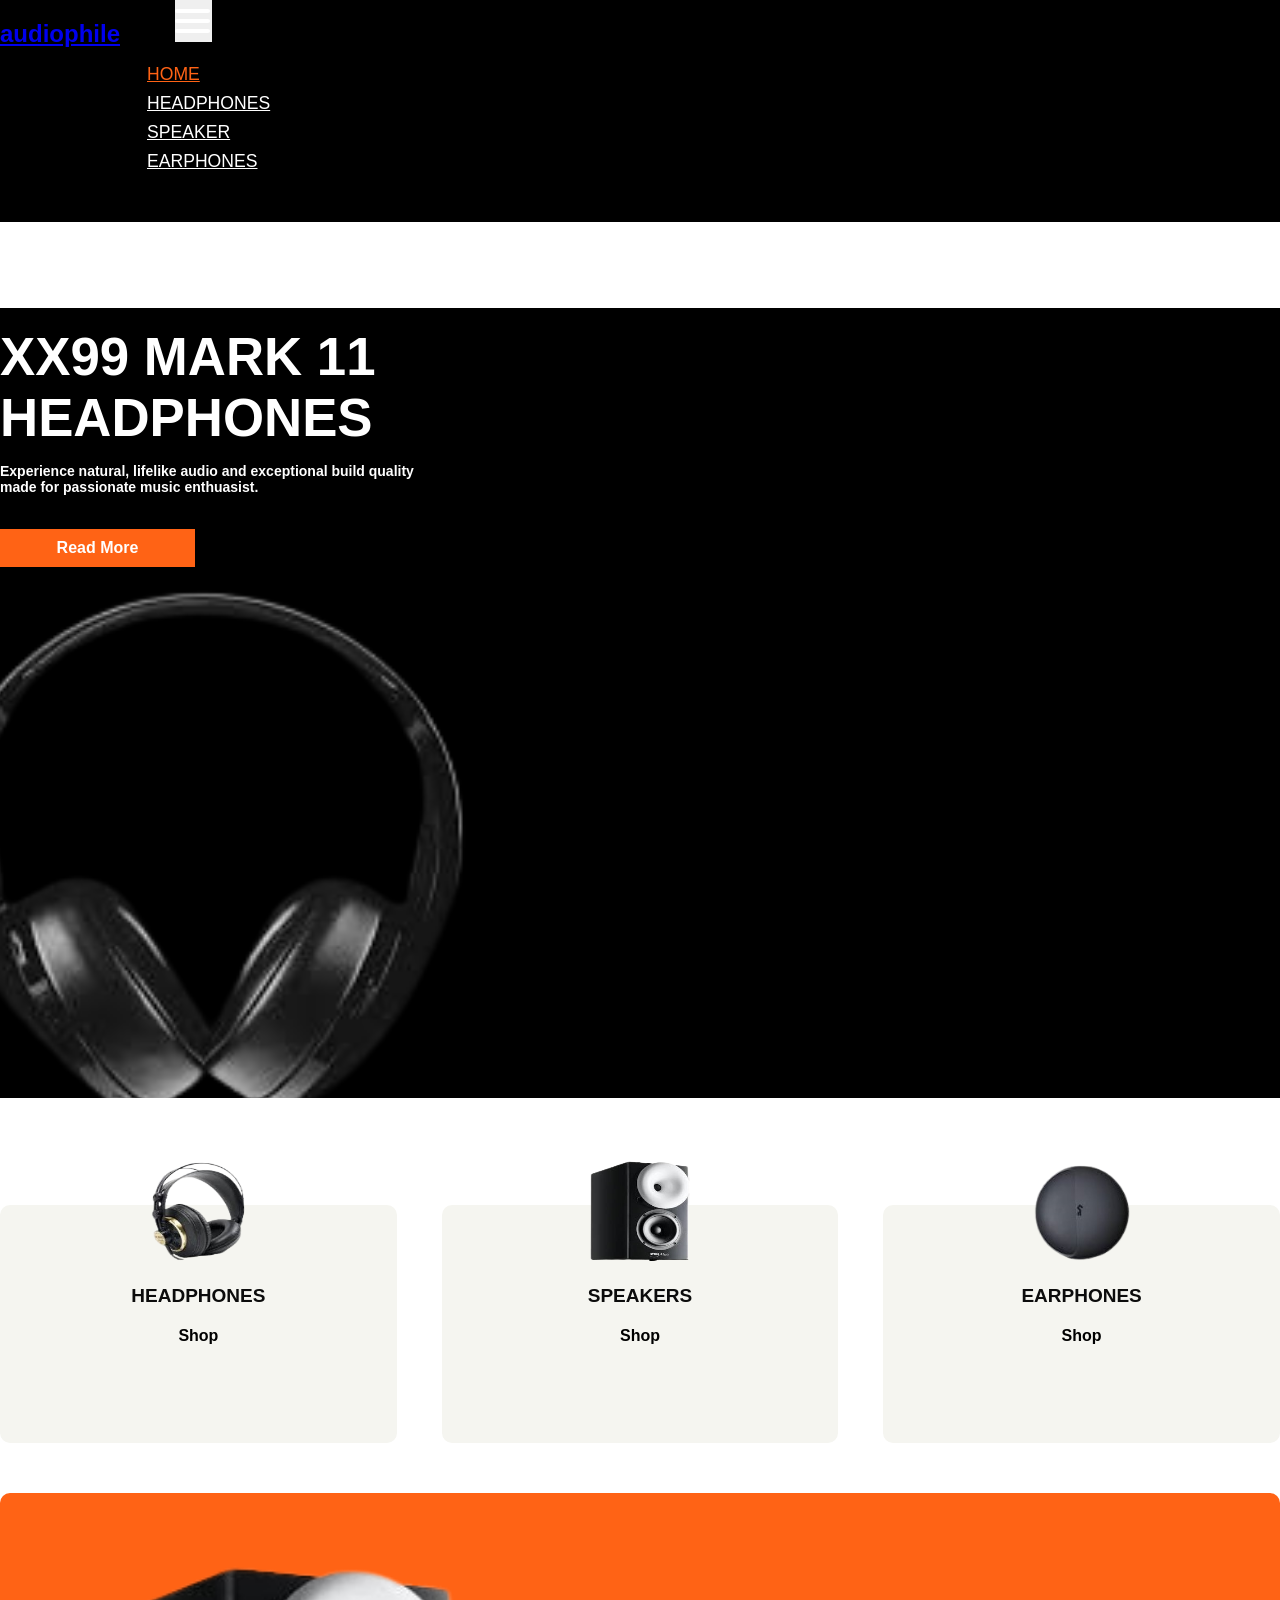
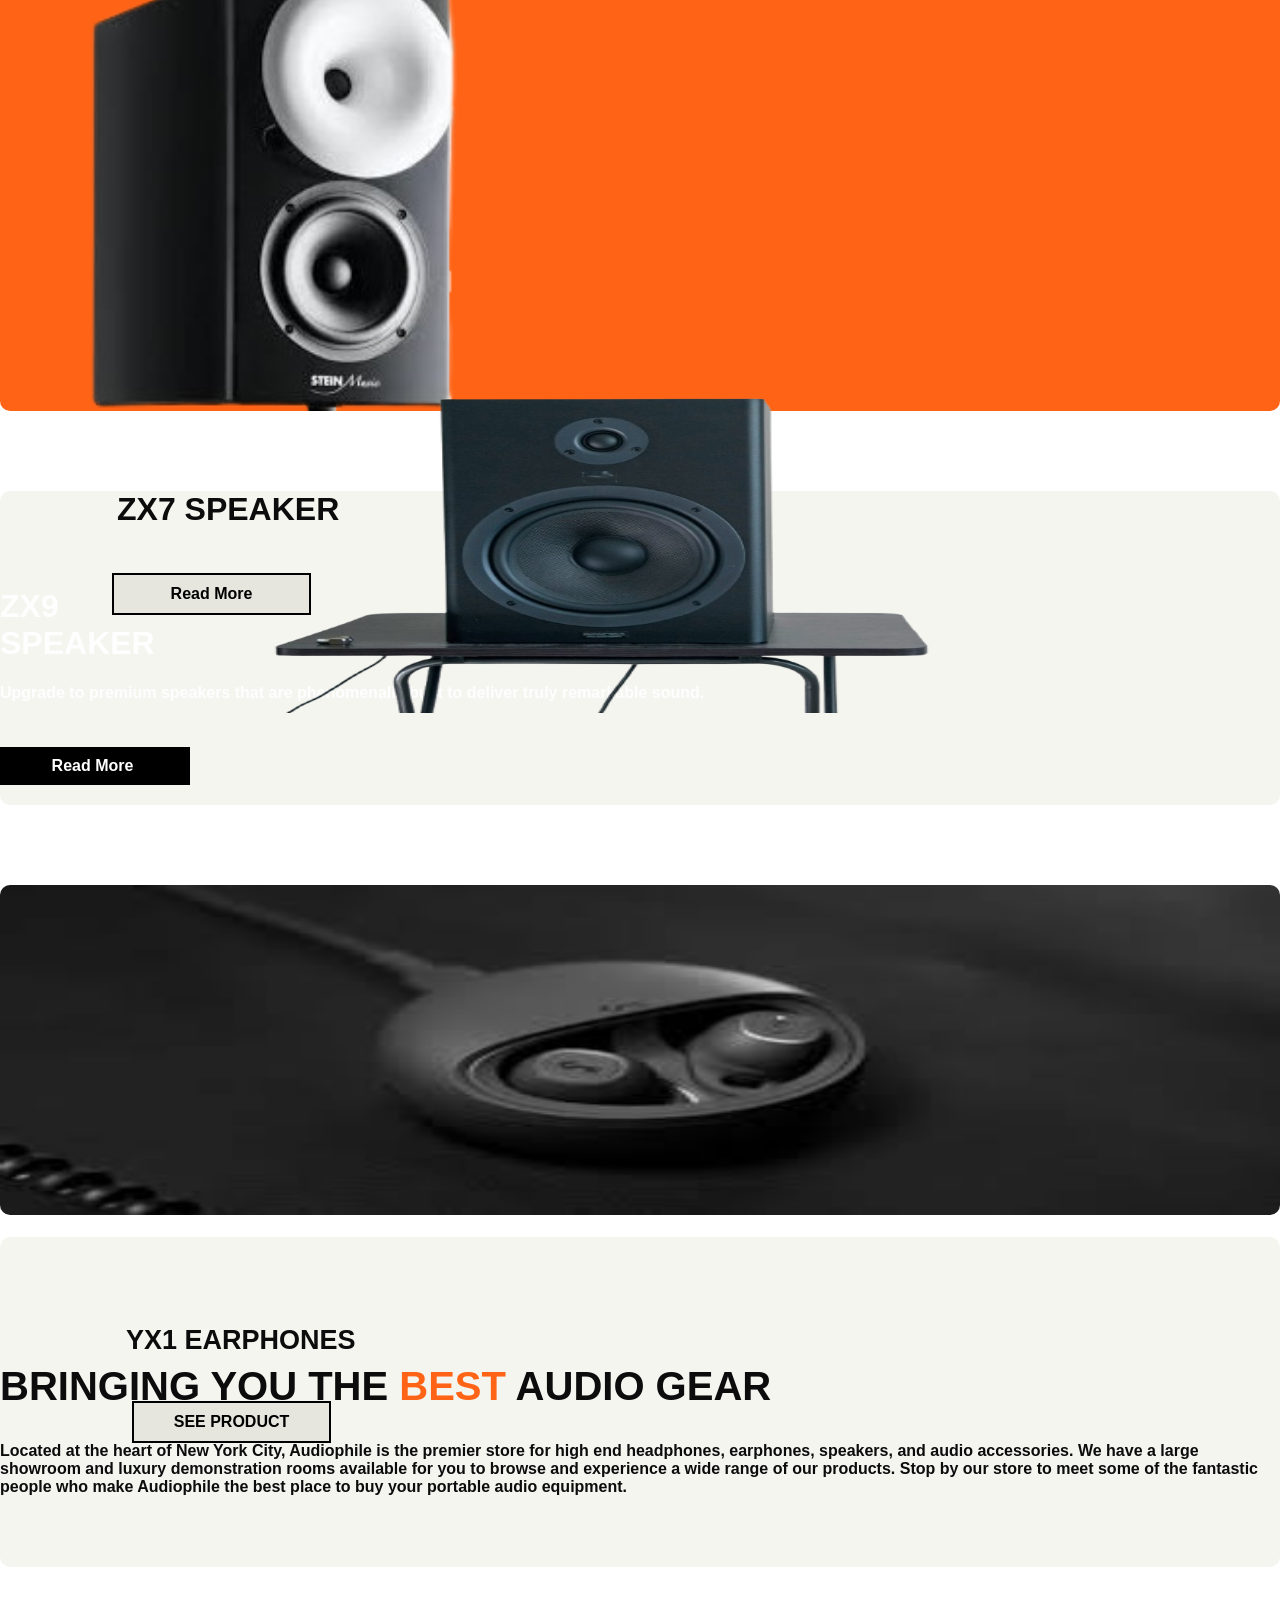
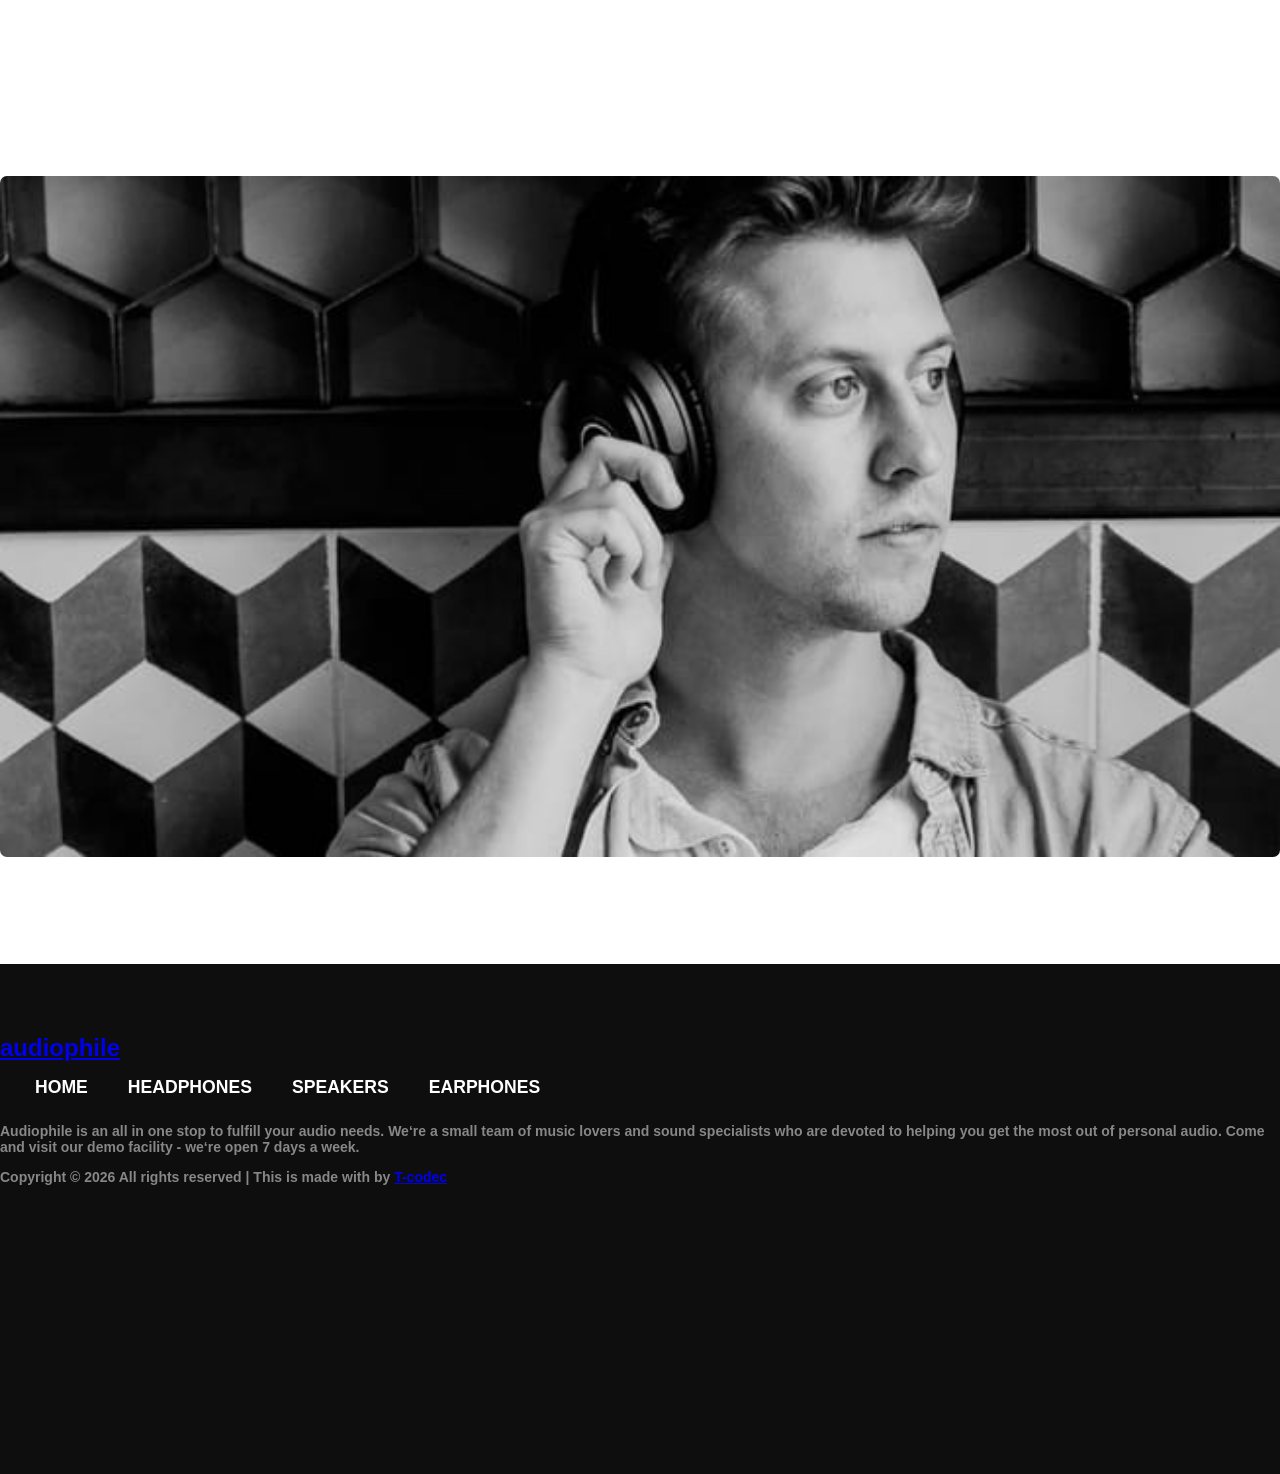
==== index.html @ b7ffacda "Initial commit" ====
<!DOCTYPE html>
<html lang="en">
<head>
    <meta charset="UTF-8">
    <meta name="viewport" content="width=device-width, initial-scale=1.0">
    <title>Document</title>
   
  <!-- Your custom CSS (optional) -->
  <link rel="stylesheet" href="style.css">
  <link rel="stylesheet" href="responsive.css">
  <script src="script.js">
    
  </script>
</head>
<body>
<!-- 

  <div id="spinner">
    <div class="spinner-grow" role="status">
  
    </div>
  </div>  -->
  <div id="project-content" style="display: ;">
    
        <nav class="navbar navbar-expand-lg navbar-dark fixed-top " style="background-color: rgb(0, 0, 0);">
          <div class="container nav-b sector">
              <a class="navbar-brand spinr" href="#">audiophile</a>
            <button class="navbar-toggler" type="button" data-toggle="collapse" data-target="#navbarNav" aria-controls="navbarNav" aria-expanded="false" aria-label="Toggle navigation">
              <span class="navbar-toggler-icon"></span>
            </button>
            <div class="collapse navbar-collapse " id="navbarNav">
              <ul class="navbar-nav ml-auto ">
                  <li class="nav-item active ">
                    <a class="nav-link active " href="index.html">HOME</a>
                  </li>
                  <li class="nav-item  ">
                    <a class="nav-link" href="headphone.html">HEADPHONES</a>
                  </li>
                  <li class="nav-item">
                    <a class="nav-link" href="speaker.html"> SPEAKER</a>
                  </li>
                  <li class="nav-item">
                    <a class="nav-link" href="earphone.html">EARPHONES</a>
                  </li>
        
                  
                </ul>
            </div>
       
            <form class="form-inline" >
            <a href="cart.html">  <i class="	fa fa-shopping-cart set " aria-hidden="true" style="color: #ffffff;"></i></a>
            </button>
          </form>
          </div>
        </nav>
      
        
      </header>







      

<section class="section-body">

  <div class="container ">
        <div class="row mt-5 ">
      <div class="col-md-6 mt-5">
        <div class="detail-box">
          <P class="see"> NEW PRODUCT </P>
          <h1>
            XX99 MARK 11 <br>
            HEADPHONES
          </h1>
          <p>
           Experience natural, lifelike audio and exceptional build quality made for passionate music enthuasist.
          </p>
          <div class="btn-box">
            <a href="headphone_info.html" class="btn1">
              Read More
            </a>
          </div>
        </div>
      </div>
      <div class="col-md-6 mt-5">
        <div class="img-box">
          <img src="images/download-removebg-preview.png" alt="" class="head">
        </div>
      </div>


      
</section>
<div class="container">
<section class="categories">
<div class="category">
<img src="images/download__27_3-removebg-preview.png" alt="Headphones">
<h3>HEADPHONES</h3>
<a href="">Shop <i class=" fa fa-angle-right" ></i></a>

</div>
<div class="category">
  <img src="images/download__21_-removebg-preview.png" alt="Speakers">
  <h3>SPEAKERS</h3>
  <a href="">Shop <i class=" fa fa-angle-right"></i></a>
  
  </div>
  <div class="category">
    <img src="images/download__26_-removebg-preview.png" alt="Earphones">
    <h3>EARPHONES</h3>
    <a href="">Shop <i class=" fa fa-angle-right"></i></a>
    
    </div>

</section>
</div>
  <div class="container">
  <div class=" bucket mt-5 ">
  <div class="row  ">

    <div class="col-lg-6">
      <img  src="images/download__21_-removebg-preview.png" alt="Card image"  class="dote">
     
  </div>

  <div class="col-md-6 copt ">
    <div class="box">
      <h1 class="bot">
ZX9 <br>
  SPEAKER
      </h1>
      <p class="bat text-md-start ">
Upgrade to premium speakers that are phenomenally built to deliver truly remarkable sound.
      </p>
      <div class="btn-box-2">
        <a href="" class="btn2">
          Read More
        </a>
      </div>
    </div>
  </div>
</div>

</div>
</div>

<div class="container">
  <div class="zx7-box mt-5">
<div class="row">

  <div class="col-lg-6 dept">
    <h1>ZX7  SPEAKER</h1>
    <div class="btn-box-3">
      <a href="" class="btn3">
        Read More
      </a>
    </div>
  </diV>

  <div class="col-sm-6 ">
<img src="images/zx7_speaker-removebg-preview.png" alt="" class="sept">
  </div>
</div>

  </div>
</div>




<div class="container">
<div class="yx1">
  <div class="row mt-5">
    <div class="col-lg-6 mb-4">
      <div class="container-yx1">
<img src="images/earphone.jpeg" alt="" class="dett">
      </div>
    </div>
      <div class="col-lg-6  mb-5 " >

<div class="contain">
  <div class=" depto">
    <h1>YX1 EARPHONES</h1>
    <div class="btn-box-4">
      <a href="" class="btn4">
      SEE PRODUCT
      </a>
    </div>
  </diV>
</div>
      </div>
  </div>
</div>
</div>

<div class="container ">
  <div class="row mt-3 " style="margin-top: -141px;">
    <div class="col-lg-6 copy">
<h2>  BRINGING YOU THE  <span style="color: #ff6315;">BEST</span> AUDIO GEAR</h1>
  <p>Located at the heart of New York City, Audiophile is the premier store for high end headphones, earphones, speakers, and audio accessories. We have a large showroom and luxury demonstration rooms available for you to browse and experience a wide range of our products. Stop by our store to meet some of the fantastic people who make Audiophile the best place to buy your portable audio equipment. </p>
    </div> 
      <div class="col-lg-6 paste">
      <img src="images/xx99-mark-ii-headphones-gallery-1.jpg" alt="">
    </div>

  </div>
</div>


<footer class="footer-section">
<div class="container">

  <div class="row">
<div class="col-lg-6 col-md-12">

  <a class="navbar-brand spinr text-white" href="#">audiophile</a>

  <!-- <p class="ten-hag">
    Audiophile is an all in one stop to fulfill your audio needs. We‘re a small team of music lovers and sound specialists who are devoted to helping you get the most out of personal audio. Come and visit our demo facility - we‘re open 7 days a week.
  </p> -->
  <!-- <div class=" pt-5">
    <p>
     
      Copyright &copy;
      <script>
        document.write(new Date().getFullYear());
      </script> All rights reserved | This is made with <i class="icon-heart"
        aria-hidden="true"></i> by <a href="#" target="_blank">T-codec</a>
     
    </p>
  </div> -->
  </div>

<div class="col-lg-6">

       <div class="widget mb-3">
        <ul class="list-unstyled links">
          <li><a href="index.html">HOME</a></li>
          <li><a href="headphone.html">HEADPHONES</a></li>
          <li><a href="speaker.html">SPEAKERS</a></li>
          <li><a href="earphone.html">EARPHONES</a></li>
        </ul>
        </div>
        <!-- <div class="icons mb-3">
         
          <ul class="list-unstyled links">
            <li><a href="#"><i class="fa fa-facebook"></i></a></li>
  
            <li><a href="#"><i class="fa fa-twitter"></i></a></li>
            <li><a href="#"><i class=" fa fa-instagram"></i></a></li>
          </ul>
        </div> -->
</div>

  </div>

</div>
<div class="container">
  <div class="row">

    <div class="col-lg-6">
        <p class="ten-hag">
      Audiophile is an all in one stop to fulfill your audio needs. We‘re a small team of music lovers and sound specialists who are devoted to helping you get the most out of personal audio. Come and visit our demo facility - we‘re open 7 days a week.
    </p>
    </div>
  </div>
</div>
<div class="container">
  <div class="row">
    <div class="col-lg-6">
  <div class="">
    <p class="copyright">
     
      Copyright &copy;
      <script>
        document.write(new Date().getFullYear());
      </script> All rights reserved | This is made with <i class="icon-heart"
        aria-hidden="true"></i> by <a href="#" target="_blank">T-codec</a>
     
    </p>
  </div>
    </div>
    <div class="col-lg-6">
             <div class="icons ">
         
          <ul class="list-unstyled der">
            <li><a href="#"><i class="fa fa-facebook"></i></a></li>
  
            <li><a href="#"><i class="fa fa-twitter"></i></a></li>
            <li><a href="#"><i class=" fa fa-instagram"></i></a></li>
          </ul>
        </div>
    </div>
  </div>
</div>
</div>
</footer>


<script src="https://code.jquery.com/jquery-3.5.1.slim.min.js"></script>
<script src="https://cdn.jsdelivr.net/npm/@popperjs/core@2.5.4/dist/umd/popper.min.js"></script>
<script src="https://stackpath.bootstrapcdn.com/bootstrap/4.5.2/js/bootstrap.min.js"></script>

</body>
</html>
---- style.css ----
body {
font-family: Arial, Helvetica, sans-serif;
  color: #0c0c0c;
  background-color: #ffffff;
  overflow-x: hidden;
  font-weight: bold;
  margin: 0 auto;
  box-sizing: border-box;
}
/* ################## Nav-bar #####################*/




#spinner{
  position: fixed;
  top: 50%;
  left: 50%;
  transform: translate(-50%, -50%);
  z-index: 1000;
}

.spinner-grow{
  border: 4px solid rgb(255, 255, 255);
 border: 9px solid #bf6937;
 width: 50px;
 height: 50px;

}


.header_section {
  background-color:  rgb(14 14 14);
  position: relative;
  -webkit-clip-path: polygon(50% 0%, 100% 0, 100% 100%, 28.5% 100%, 26.5% 86%, 0 84%, 0 0);
          clip-path: polygon(50% 0%, 100% 0, 100% 100%, 28.5% 100%, 26.5% 86%, 0 84%, 0 0);
}



.header_section .nav_container {
  margin: 0 auto;
}
/* .nav-b{
  border-bottom: 1px solid rgb(255, 255, 255);
} */
.navbar-expand-lg .navbar-collapse {
  margin-left: 139px;
}
.navbar-dark .navbar-toggler {
  /* color: rgba(255, 255, 255, .55); */
  padding: 0;
  width: 37px;
  height: 42px;
  margin-left: 51px;
  transition: all 0.3s;
  border: none;
}
.navbar-dark .navbar-toggler span{
    display: block;
  width: 35px;
  height: 4px;
  background-color: #ffffff;
  margin: 7px 0;

  transition: all 0.3s;
  position: relative;
  border-radius: 5px;
  transition: all 0.3s;
  border: none;

}

.navbar-dark .navbar-toggler span::before, .navbar-dark .navbar-toggler span::after {
  content: "";
  position: absolute;
  left: 0;
  height: 100%;
  width: 100%;
  background-color: #ffffff;
  top: -10px;
  border-radius: 5px;

  transition: all 0.3s;
  border: none;

}

.navbar-dark .navbar-toggler span::after {
  top: 10px;
  border: none;

}



.navbar-brand  {
      font-weight: bold;
      font-size: 24px;
   font-family: Arial, Helvetica, sans-serif;

    }

    .form-inline{
      margin-left: 120px;
    }

    .set{
      font-size: 30px;
      margin-left: 182px;
      cursor: pointer;
    }


.nav-item{
    padding-left: 60px;
    position: relative;
    left: -24px;
   color: white;
    }

.navbar .navbar-nav .nav-link {
    position: relative;
    margin-left: -28px;
    padding: 35px 0;
    color: #FFFFFF;
    font-weight: 500;
    outline: none;
    transition: .5s;
    height: none;
  
   
  }
.navbar .navbar-nav .nav-link:hover,
.navbar .navbar-nav .nav-link.active {
   color: #ff6315;
}


.sticky-top.navbar .navbar-nav .nav-link:hover,
.sticky-top.navbar .navbar-nav .nav-link.active {
   color: #ff6315;
}

    .set{
      font-size: 30px;
      margin-left: 182px;
    }



    .bottom-b{
      background-color: white;
    }
    .section-body{
background-color: rgb(0, 0, 0);
 flex: 1;
display: flex;
 align-items: center;
position: relative;
height: 600px;
padding: 45px 0 145px 0;
overflow: hidden;
margin-top: 86px;
    }

.detail-box{
  margin-top: 80px;
}
    
    .section-body .detail-box h1 {
  font-size: 3.3rem;
  font-weight: bold;
  text-transform: uppercase;
  margin-bottom: 15px;
  color: #ffffff;
}


.section-body .detail-box p {
  color: #fefefe;
  font-size: 14px;
  width: 67%;
}
.section-body .detail-box .see{
 font-family: Cambria, Cochin, Georgia, Times, 'Times New Roman', serif;
 color: var(--clr-neutral-54);
 font-size: 17px;
}

.section-body.detail-box .btn-box {
 
  display: flex;
  margin: 0 -5px;
  margin-top: 25px;
}

.section-body .detail-box .btn-box a {
  margin: 20px 0;
  text-align: center;
  width: 165px;
}

.section-body .btn1 {
  display: inline-block;
  padding: 10px 15px;
  background-color: #ff6315;
  color: #ffffff;
  border-radius: 0;
text-decoration: none;
  transition: all 0.3s;
  border: none;
}


.section-body .detail-box .btn-box .btn1:hover {
  background-color: #ff6315;
}


.head {

    margin-top: -33px;
    width: 565px;
    height: 565px;
    margin-left: -84px;

}

.card-lot{
padding: 100px 0px;
}




.categories{
  display: flex;
  justify-content: space-between;
  padding: 50px 0;
  margin-top: 57px;
}
.category{
  text-align: center;
  background-color:#f5f5f0;
  width: 31%;
  height: 237px;
  border-radius: 10px;
}
.category img{
  width: 135px;
  height: 135px;
  margin-top: -44px;
  position: relative;
  
}
.category h3{
  margin: 20px 0;
  font-weight: bold;
  font-size: 19px;
  font-family: Arial, Helvetica, sans-serif;
}

.category a{
  color: #000000;
  text-decoration: none;
  font-weight: bold;
}
.fa .fa-angle-right {
font-size: 17px;
font-weight: bold;
color: #ff5a33;
size: 80px;
}

.bucket{
  width: 100%;
   height: 518px;
   margin-bottom: 80px;
  /* background-image: url(images/starey.jpg);
  background-size: cover;
  background-repeat: no-repeat; */
  background-color: #ff6315;
     border-radius: 10px;
}



.dote{
  width: 367px;
  margin-top: 73px;
  margin-left: 90px;
}
.box{
  margin-top:173px;
}



.bot{
color: #fefefe;
}


.bat{
  color: #fefefe;
  width: 100%;
}

 .btn-box-2 {
 
  display: flex;
  margin: 0 -5px;
  margin-top: 25px;
}

 .btn-box-2 a {
  margin: 20px 0;
  text-align: center;
  width: 165px;
  color: white;
}

 .btn2 {
  display: inline-block;
  padding: 10px 15px;
  background-color:black;
  color: #ffffff;
  border-radius: 0;
text-decoration: none;
  transition: all 0.3s;
  border: none;
}


 .btn2:hover {
color: #ff6315;
 }




 .zx7-box{
  width: 100%;
  height: 314px;
  background-color: #f5f5f0;
  border-radius: 10px;
  margin-bottom: 80px;
  /* margin-top: px; */
 }
.dept{
  margin-top: 76px;
  margin-left: 117px;
  

}
.dept h1{
  font-family: 'Segoe UI', Tahoma, Geneva, Verdana, sans-serif;
}


.btn-box-3 {
 
  display: flex;
  margin: 0 -5px;
  margin-top: 25px;
}

 .btn-box-3 a {
  margin: 20px 0;
  text-align: center;
  width: 165px;
  color: black;
  font-weight: bold;
}

 .btn3 {
  display: inline-block;
  padding: 10px 15px;
  background-color:rgb(230, 230, 223) ;
  color: #000000;
  border-radius: 0;
text-decoration: none;
  transition: all 0.3s;
  border: 2px solid black;
}


 .btn3:hover {
color: white;
background-color: #000000;
 }


 .sept{
  width: 782px;
  height: 339px;
  margin-left: 199px;
  margin-top: -261px;
 }


 .yx1{
width: 100%;
height: 295px;


 }



.dett{
width: 100%;
  border-radius: 10px;
 height: 330px;
}


.contain{
  background-color: #f5f5f0;
  border-radius: 10px;
height: 330px;
}



.depto{
  position: relative;
  left: 126px;
  top: 88px;
  width: 74%;
}
.depto h1{
  width: 65%;
  font-family: 'Segoe UI', Tahoma, Geneva, Verdana, sans-serif;
  font-weight: bold;
  font-size: 27px;
}


.btn-box-4 {
 
  display: flex;
  margin: 0 -5px;
  margin-top: 25px;
  margin-left: 6px;
}

 .btn-box-4 a {
  margin: 20px 0;
  text-align: center;
  width: 165px;
  color: black;
  font-weight: bold;
}

 .btn4 {
  display: inline-block;
  padding: 10px 15px;
  background-color:rgb(230, 230, 223) ;
  color: #000000;
  border-radius: 0;
text-decoration: none;
  transition: all 0.3s;
  border: 2px solid black;
}


 .btn4:hover {
color: white;
background-color: #000000;
 }

.container .copy{
margin-top: 325px;
}
.container h2{
  font-size: 40px;
    font-weight: bold;
    width: 80%;
}
/* .container p {
  margin-top: 36px;
  font-family: Arial, Helvetica, sans-serif;
  width: 85%;
  color:#666;
} */

.container .paste img{
  border-radius: 7px;
  margin-top: 264px;
  width: 100%;
  height: 65%;
  
}


.footer-section {
  padding: 70px 0;
  font-size: 14px;
  color: rgba(255, 255, 255, 0.5);
background:rgb(14 14 14);
margin-top: 103px;
height: 370px;
overflow: hidden;}

.footer-section .widget h3 {
  color: #ff6315;
    font-size: 18px;
    margin-bottom: 20px; }
  .footer-section .widget .links li {
    margin-bottom: 10px; }
    .footer-section .widget .links li a {
      color: white;
      padding: 20px;
      text-decoration: none;
  }
      .footer-section .widget .links li a:hover {
color: #ff6315;
       }
       .list-unstyled {
        padding-left: 0;
        list-style: none;
        display: flex;
        margin: 15px;
    }
.footer-nav ul{
  list-style: none;
  padding: 0;
}
.footer-nav ul li{
display: inline;
margin: 0 10px;
}
.footer-nav ul li a{
 color: #fff;
 text-decoration: none;
}

    .der{
      margin-top: -70px;

    }
    .icons i{
      font-size: 30px;
      padding: 10px;
   color: white;
   margin-top: 20px;
    }
    .ten-hag{
      font-size: 14px;
    }


    .section-div{
height: 380px;
background-color: #0c0c0c;
align-items: center;
padding: 45px 0 145px 0;
    }
.brown{
  width: 80%;
  height: 600px;
  background-color: #f5f5f0;
  border-radius: 10px;
}

    .GDE H1{
  
      color: white;
      font-weight: bold;
      font-size: 44px;
      align-items: center;
      margin-left: 381px;
      margin-top: 172px;
    }

.product-title{
  font-size: 3rem;
  font-weight: bold;
  color: #000000;
 
}
.product-description{
color: #666;
  font-size: 1rem;
  margin-bottom: 20px;
}
.btn-primary{
  background-color: #ff7b54;
  border: none;
  padding: 10px 20px;
  font-size: 1rem;
}
.btn-primary:hover{

  background-color: #ff5a33;
}
























/* 

    .check{
      font-weight: bold;
      font-size: 35px;
      margin-left: 35px;
      margin-top: 40px;
    }

    .form-control{
  padding:  14px 20px;;
    } */











.goback a{
  text-decoration: none;
  color: black;
  font-weight: bold;
}

.comply h5 {
opacity: 1;
  color: #ff6315;
}

.comply h1 {
  font-weight: bold;
}

.comply h3{
  font-weight: bold;
}

.form-dep {
  display: block;
  padding: .375rem .75rem;
  font-size: 1rem;
  font-weight: 400;
  line-height: 1.5;
  color: #212529;
  background-color: #fff;
  background-clip: padding-box;
  border: 1px solid #ced4da;
  -webkit-appearance: none;
  -moz-appearance: none;
  appearance: none;
  border-radius: .25rem;
  transition: border-color .15s ease-in-out, box-shadow .15s ease-in-out;
}

.dep{
 position: relative;
 left: 10px;
 background-color: #ff6315;
 border: none;
}

.dep:hover{

  background-color: #d87d4a;
}
.img-gallery{
  width: 100%;
  border-radius: 10px;
}


.product-page{
  padding: 0 1rem;
}

    .product-page h1{
      font-size: 2.5rem;
      margin-top: 1rem;
    }

    .product-page h3{
      font-size: 1.75rem;
      color: #333;
    }
    .product-page p{
      font-size: 1rem;
      color: #666;
    }

    .product-page img{
      margin-bottom: 2rem;
    }

.quantity-input{
  max-width: 100px;
}

#decrease, #increase{
width: 40px;
}

#add-to-cart{
  background-color: #d87c49;
  border: none;
  color: white;
  font-weight: bold;
}

#add-to-cart:hover{
  background-color: #bf6937;

}
    .related-products h3{
      font-size: 2rem;
      margin-bottom: 2rem;
      text-align: center;
      font-weight: bold;
    }
    .card{
      border: none;
      text-align: center;
      background-color: #fff;
      box-shadow: 0 4px 10px rgba(0, 0, 0, 0.1);
      border-radius: 5px;
      transition: all 0.3s ease;
      height: 250px;
    }
    .card:hover{
      transform: translateY(-5px);
      box-shadow: 0 6px 15px rgb(0, 0, 0,0.2);
    }
.class-title{

}


    .card-body{
      margin-left: 97PX;
      margin-top: 47px;
    }
    .related-products .card img{
      max-height: 250px;
      object-fit: cover;
      border-top-left-radius: 5px;
      border-top-right-radius: 5px;
    }

    .related-products .btn-outline-primary{
      border-radius: 0;
      margin-top: 1rem;
      color: #fff;
      background-color: #d87d4a;
      border-color: #d87d4a;
    }

    
    .related-products .btn-outline-primary:hover{
  background-color: #f29b6d;
  border-color: #f29b6d;
    }

    ul{
      list-style-type: none;
      padding-left: 0;
    }

    ul li{
      font-size: 1.1rem;
      margin-bottom: 0.5rem;
      color: #333;
    }

  .card-img-top{
    width: 120px;
    height: 150px;
margin-left: 120px;
  }
































  /* cart.css */
/* .cart-container {
  position: fixed;
  top: 0;
  right: 0;
  background-color: #fff;
  padding: 20px;
  border: 1px solid #ddd;
  display: none;
}

.cart-container.show {
  display: block;
}

.cart-count {
  font-size: 18px;
  font-weight: bold;
  margin-left: 10px;
}

.cart-items {
  list-style: none;
  padding: 0;
  margin: 0;
}

.cart-item {
  margin-bottom: 20px;
} */
---- responsive.css ----
@media (max-width: 1250px) {
    .header_section::before {
        width: 75%;
    }

    .header_section {
        clip-path: polygon(50% 0%, 100% 0, 100% 100%, 22% 100%, 20% 86%, 0 84%, 0 0);

    }

}

@media (max-width: 1300px) {}

@media (max-width: 1120px) {}

@media (max-width: 780px) {


    .navbar-dark  .navbar-nav {
    padding-top: 15px;
    /* align-items: center; */
  }


  .navbar-dark  .navbar-nav .nav-item .nav-link {
    padding: 5px 25px;
    margin: 16px -130px;
    background-color:#000000;
    width: 216%;
    box-shadow: 0px 2px 0  white;
border-top: 2px solid white;
  }

  .navbar .navbar-nav .nav-link:hover,
  .navbar .navbar-nav .nav-link.active {
     color: #ff6315;
     background-color: aliceblue;
  }
}

@media (max-width: 991.98px) {
    .nav-link{
      position: fixed;
      left: -30px;
   
    
    }
 .navbar .navbar-nav .nav-link.active::before {
      bottom: -1px;
      left: 0;
      opacity: 1;
  }




.navbar .navbar-nav .nav-link,
.sticky-top.navbar .navbar-nav .nav-link {
    padding: 10px 0;
    margin-left: 0;
    color: white;
}


.navbar .navbar-brand h1 {
    color: white;
}

.navbar .navbar-brand img {
    max-height: 45px;
}

    .set{
           display: none;
    }
  }


  @media (min-width: 992px) {
   

    .sticky-top.navbar {
        position: fixed;
        background:#ff6315;
    }

    .navbar .navbar-nav .nav-link::before {
        position: absolute;
        content: "";
        width: 100%;
        height: 2px;
        bottom: 10px;
        left: 0;
        background:#ff6315;
        opacity: 0;
        transition: .5s;
    }

  
    /* .navbar .navbar-nav .nav-link:hover::before,
    .navbar .navbar-nav .nav-link.active::before {
        bottom: -1px;
        left: 0;
        opacity: 1;
    } */

 

   
}

/*####################### Responsivenesss####################### */
@media (max-width: 768px) {
    /* .nav-b{
      border-bottom:none;
    } */
    
    .head {
      margin-top: -93px;
      margin-left: -19px;
      width: 389px;
  
  }
  
  .section-body .detail-box .see{
    margin-left: 74px;
      color: white;
  }
  .section-body .detail-box p {
    width: 65%;
    /* margin-top: 21px; */
    margin-bottom: 27px;
    margin-left: 32px;
  }
  
  
  .section-body .detail-box h1 {
    font-size: 30px;
    /* margin-left: 37px; */
    margin-left: 28px;
  }
  
  .section-body .detail-box .btn-box a{
    margin-left: 82px;
    margin-top: 10px;
    width: 126px;
  }
  .detail-box {
    margin-top: -264px;
    position: relative;
    top: 418px;
    left: 38px;
  }
  
  .set{
  
    margin-left: 50px;
  }
  
.categories{
padding: 30px 20px;
}
  
  .bucket{
    height: 704px;
  }
  .dote{
    width: 258px;
    position: relative;
    left: -133px;
  }
  
  .box{
  
    margin-left: -125px;
    
  }
  .zx7-box{
  height: 500px;
  overflow: hidden;
  }
  .dept{
    width: 200px;
    margin-left: 95px;
  }
  .dept h1 {
    margin-left: -7px;
    
  }
  
  .sept{
    position: relative;
    height: 260px;
    top: 261px;
    left: -327px;
  
  }
  
  .sete {
 
  }
  
  
  .depto{
    width: 245px;
    position: relative;
    left: 50px;
    top: 42px;
  }
  .depto h1 {
    width: 109%;
    margin-left: 20px;
  }
  
  .btn-box-4 {
    margin-left: 27px;
  }
  .dett{
    height: 220px; 
  }
  .contain{
    height: 220px;
  }

  .container .copy {
    margin-top: 200px;
}
    .container .copy h2{
        width: 100%;
        font-size: 33px;

    }
    .container .copy  p {
        width: 100%;
        font-size: 20px;
    }
    
    .container .paste img{

        margin-top: 41px;
    }
    
    .footer-section {

      height: 471px;
  }
.footer-section .widget h3 {
  color: #ff6315;
    font-size: 18px;
    margin-bottom: 20px; }
  .footer-section .widget .links li {
    margin-bottom: 10px; }
    .footer-section .widget .links li a {
      margin-left: -3px;
      color: white;
      padding: 5px;
      font-size: 13px;
      text-decoration: none;
  }
  
 
    .footer-section p {
      width: 100%;
      text-align: left;
      font-size: 13px;
  }



.copyright{
  font-size: 8px;
  margin-left: 5px;
}
.der {
  margin-top: -10px;
  margin-left:115px;
}


.GDE H1{
  color: white;
  font-weight: bold;
  font-size: 27px;
  align-items: center;

}

.brown {
  width: 100%;
  height: 300px;

}



.section-body {

  margin-top: 49px;
}
}
  

/* 
   @media (min-width: 768px) {

    .nav-b{
      border-bottom:none;
    }
    .head{
      width: 469px;
      height: 500px;
      margin-left: 57px;
    }
  
  
    .section-body .detail-box p {
      width: 57%;
   
    }
    
    
    .section-body .detail-box h1 {
  width: 130%;
    }
    .sete {
      margin-left: 14px;
  }
  
    .dote{
          width: 316px;
          margin-left: 110px;
          margin-top: 135px
    }
  
  
    .box{
      position: relative;
      left: 44px;
      width: 85%;
      margin-top: 146px;
    }
  
    .sept{
      width: 600px;
      margin-left: 249px;
      margin-left: 385px;
      margin-top: -261px;
    }
 
  }
  
  
  
   */
  @media (max-width: 1260px) {}
  
  @media (max-width: 1120px) {}
  
  @media (max-width: 992px)  {
    .form-inline .set{
      margin-left: 800px;
          }
   .nav-b{
      border-bottom:none;
    } 
     .head{
      height: 500px;
      width: 387px;
      margin-left: -18px;
  
    }
    .sept {
      width: 418px;
      margin-left: 296px;
      margin-top: -253px;
  }
  
  .dote {
    height: 338px;
    margin-left: 177px;
    margin-top: 32px;
  }
  
  .bucket {
    height: 824px;
    overflow: hidden;
  }
  
/* 
  .container p {
    width: 97%;
    text-align: left;
    font-size: 21px;
} */
  .box {
    position: relative;
    left: 187px;
    width: 85%;
    margin-top: 36px;}
  
    .sete{
      margin-left: 6px;
    }
  

  
  }
  
   @media (max-width: 1024px) {


    .categories{
      flex-direction: column;
    }

    .category{
      width: 100%;
      height: 143px;
      margin: 34px 0;
    }
    .category img{
      width: 80px;
      height: 80px;
    }

    .sept{
      position: relative;
      left:-329px;
      }





  }
  
  @media (min-width: 44.5625em){
  .category{
    height: 238px;
  }

  .category img{
    width: 100px;
    height: 100px;
  }
  .sept {
    position: relative;
    left: 16px;
}

  }



  @media (max-width:768px) {
    .related-products h3{
      font-size: 1.75rem;
    }
    .card-img-top{
      max-width: 200px;
    }
  
  }
  @media(max-width:576px){
    .related-products h3{
      font-size: 1.5rem;
    }

    .card-img-top{
      max-height: 150px;
    }

    .card-body h5{
      font-size: 1.1rem;
    }

    .btn-outline-primary{
      font-size: 0.9rem;
    }
  }
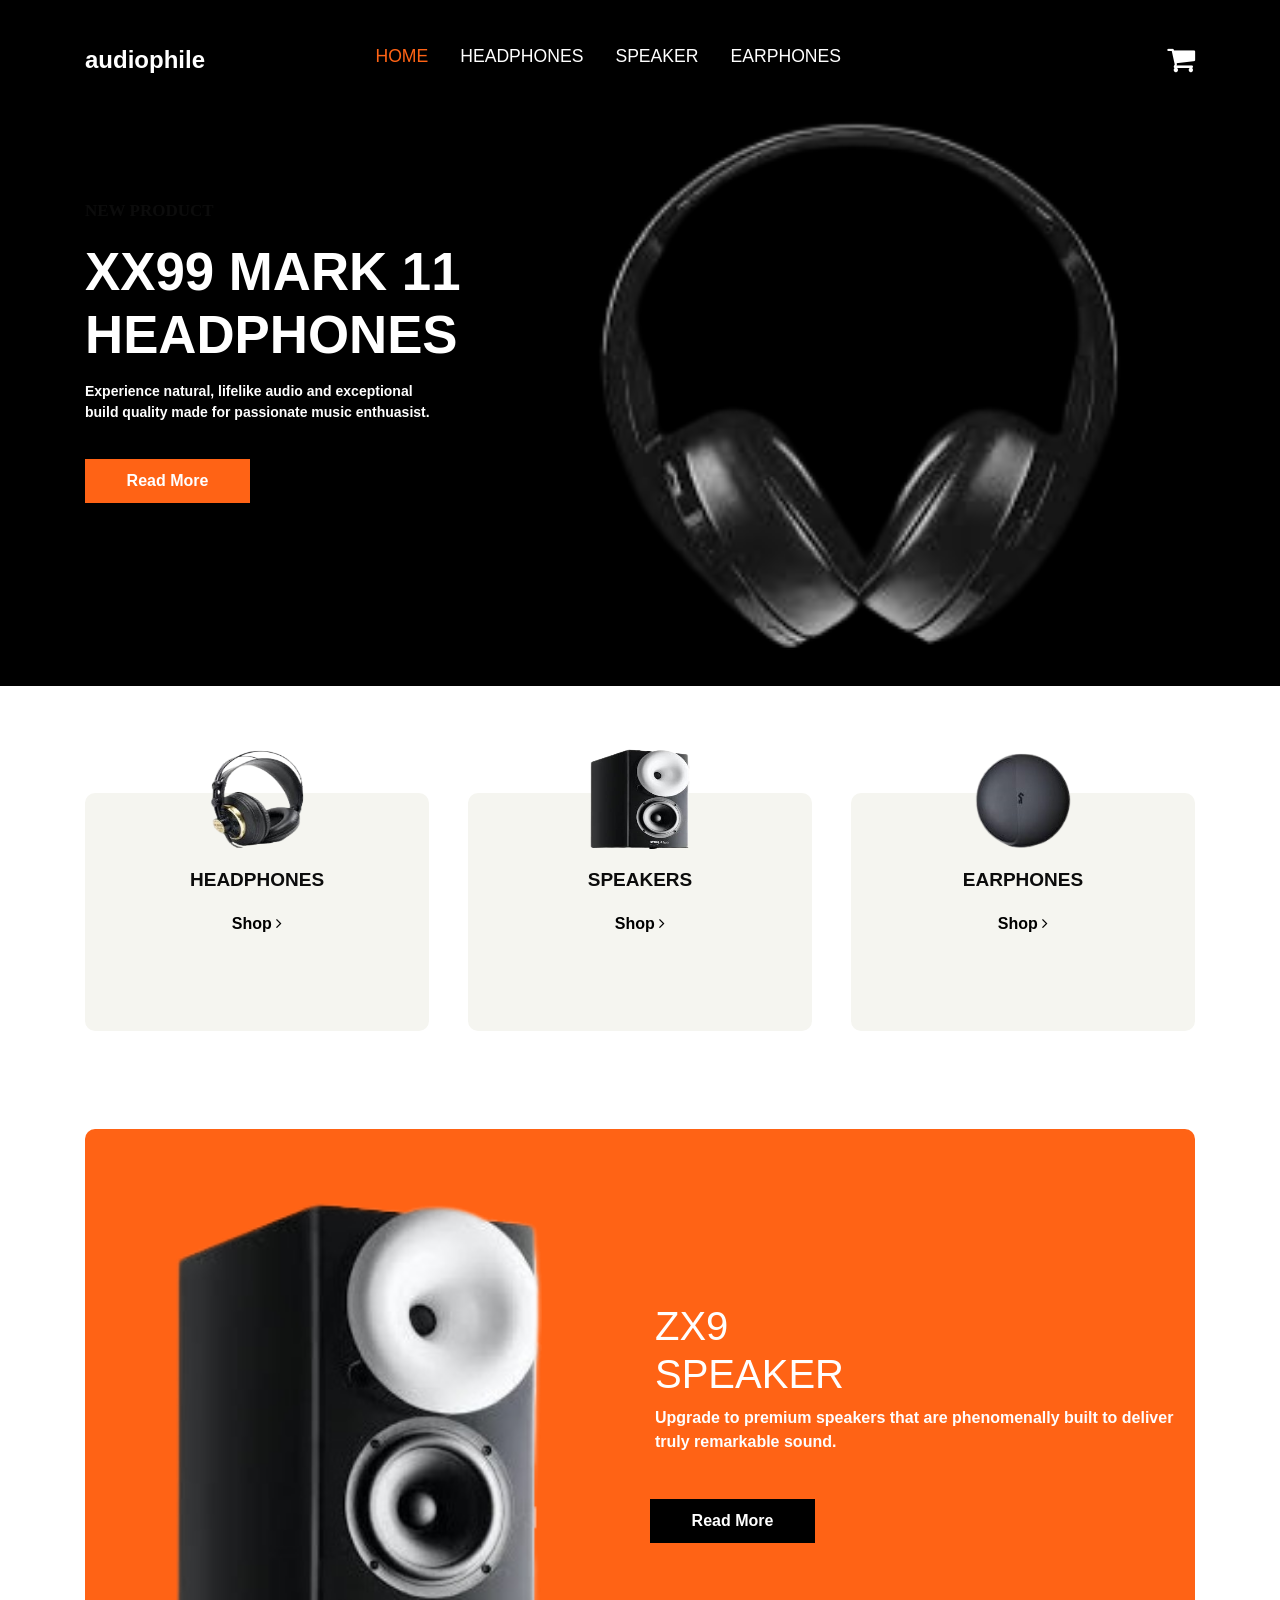
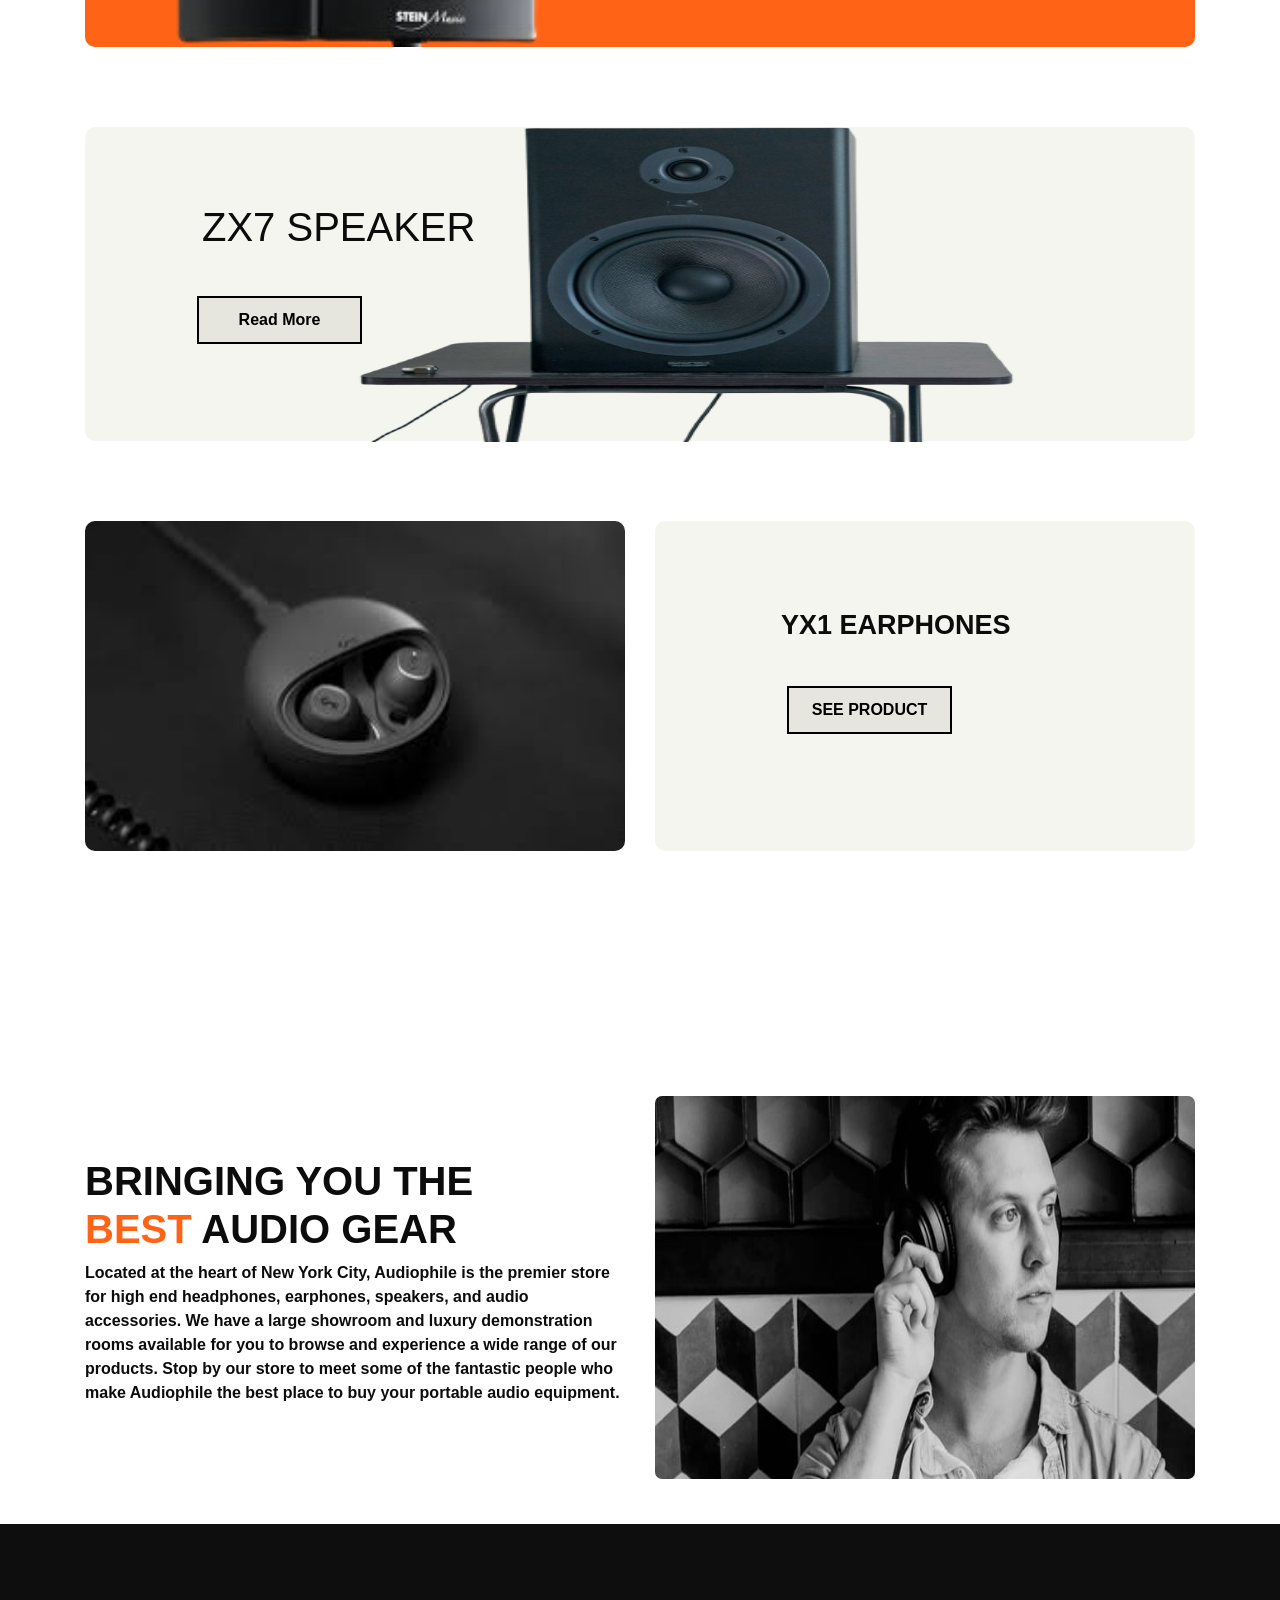
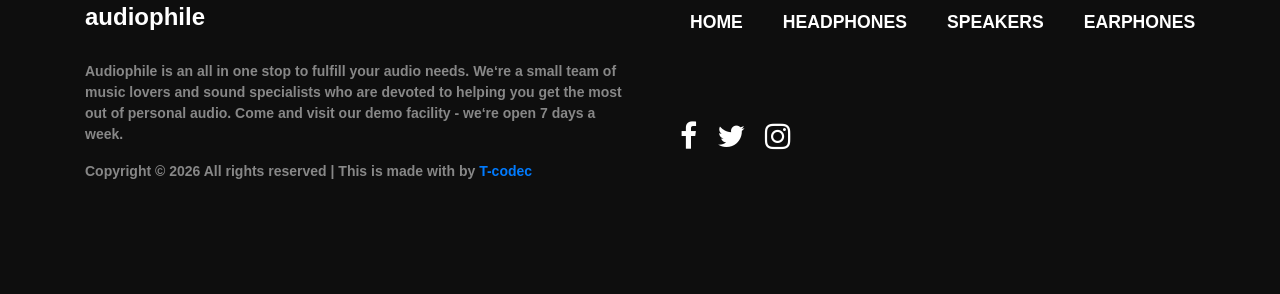
==== commit f0cc85b7: "Fixed Git config issue" ====
--- a/index.html
+++ b/index.html
@@ -4,7 +4,18 @@
     <meta charset="UTF-8">
     <meta name="viewport" content="width=device-width, initial-scale=1.0">
     <title>Document</title>
-   
+    <link href="https://cdn.jsdelivr.net/npm/bootstrap@5.0.2/dist/css/bootstrap.min.css" rel="stylesheet" integrity="sha384-EVSTQN3/azprG1Anm3QDgpJLIm9Nao0Yz1ztcQTwFspd3yD65VohhpuuCOmLASjC" crossorigin="anonymous">
+    <link rel="stylesheet" href="bootstrap-5.1.3-dist/">
+   <link rel="stylesheet" href="bootstrap-5.1.3-dist/css/bootstrap.min.css">
+  <link rel="stylesheet" href="bootstrap-5.1.3-dist/css/bootstrap-grid.rtl.css">
+  <link rel="stylesheet" href="https://stackpath.bootstrapcdn.com/bootstrap/4.5.2/css/bootstrap.min.css">
+  <!-- Font Awesome CSS (for icons) -->
+  <link rel="stylesheet" href="https://cdnjs.cloudflare.com/ajax/libs/font-awesome/5.15.4/css/all.min.css">
+  <link rel="stylesheet" href="font-awesome(4.7.0)/css/font-awesome.min.css">
+  <link rel="stylesheet" href="font-awesome(4.7.0)/css/font-awesome.css">
+  <!-- Your custom CSS (optional) -->
+  <link rel="stylesheet" href="style.css">
+  <link rel="stylesheet" href="responsive.css">
   <!-- Your custom CSS (optional) -->
   <link rel="stylesheet" href="style.css">
   <link rel="stylesheet" href="responsive.css">
